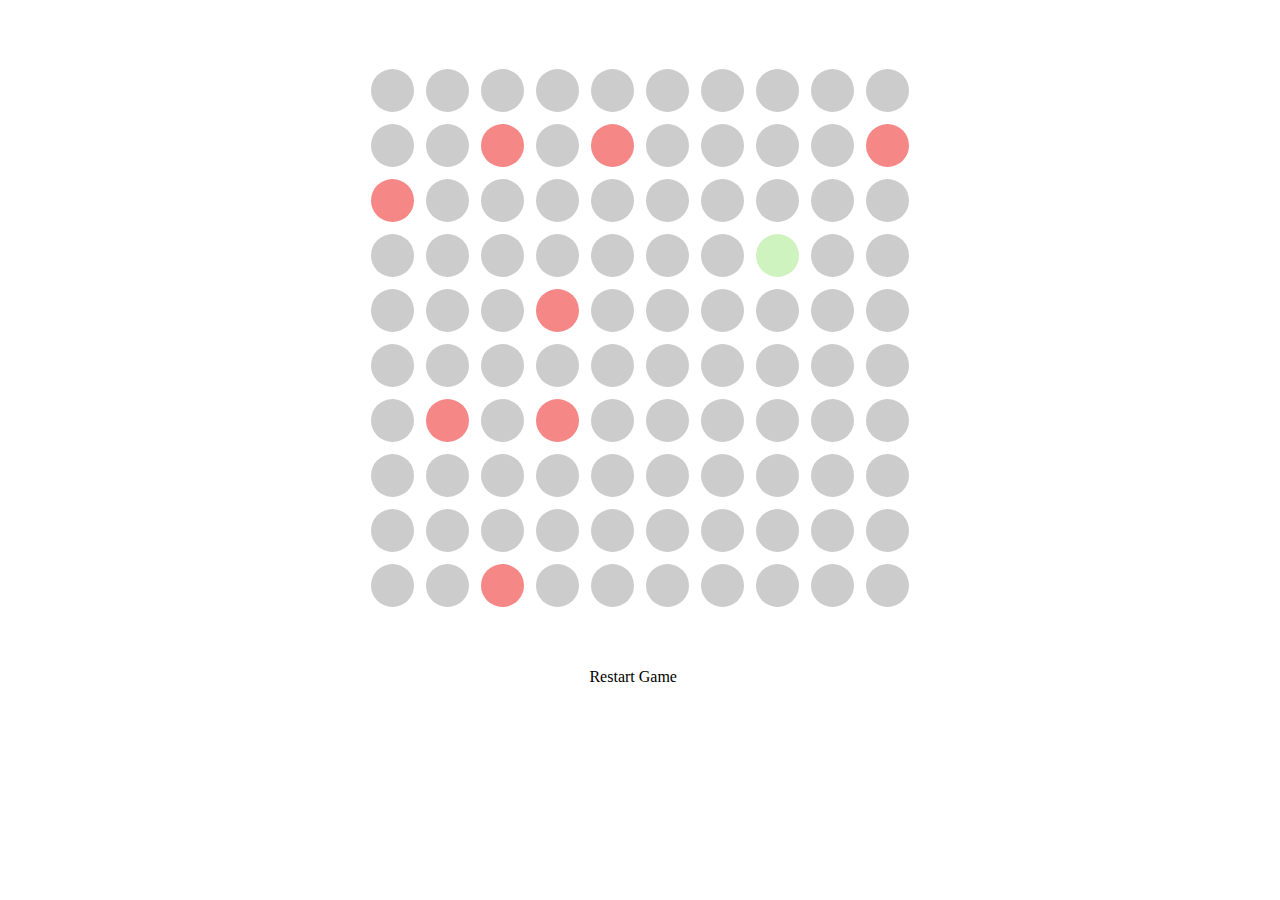
==== public_html/circle.html @ 14090bde "SASS Update" ====
<!DOCTYPE html>
<html>
    <head>
        <title>MEOW~!</title>
        <meta charset="UTF-8">
        <meta name="viewport" content="width=device-width, initial-scale=1.0">
        <script src="http://ajax.googleapis.com/ajax/libs/jquery/1.11.1/jquery.min.js"></script>
        <link rel="stylesheet" type="text/css" href="css/style.css">
        <style type="text/css">
            div{
                border-radius:50%;
            }
        </style>
        <script>
            var newX, newY, intendedDirection; //global
            $(document).ready(function() {
                var arr = [];
                for (var x = 0; x < 12; x++) { // generate the map
                    arr[x] = [];
                    for (var y = 0; y < 12; y++) {
                        if (x === 0 || x === 11 || y === 0 || y === 11) { // invisible border for escape
                            arr[x][y] = $('<div>').addClass("platform_exit").attr("id", x + "-" + y);
                        }
                        else {
                            arr[x][y] = $('<div>').addClass("platform").attr("id", x + "-" + y);
                        }
                        arr[x][y].appendTo('div.container');
                    }
                }
//                    setTimeout(function() {
//                     $('<div class="platform"/>').appendTo('div.container');
//                    }, 25*i);
                cat_x = getRandInt(); // called only once on load
                cat_y = getRandInt();
                intendedDirection = Math.floor((Math.random() * 7) + 1); // randomly selects a direction to start 1-8 (NOTE: can make 1-4 so starts easier)
                $("div#" + cat_x + "-" + cat_y).addClass("active");
                for (var z = 0; z < 8; z++) { // generate z initial blocks
                    var randX = Math.floor((Math.random() * 10) + 1);
                    var randY = Math.floor((Math.random() * 10) + 1);
                    if ($("div#" + randX + "-" + randY).hasClass("active")) {
                        z--; // increment one more time to randomly generate a fence
                    }
                    else {
                        $("div#" + randX + "-" + randY).addClass("blocked");
                    }
                }
                $(".platform").click(function() {
                    $(this).addClass("blocked");
                    findPath(cat_x, cat_y, intendedDirection);
                });
                $("div.button").click(function() {
                    location.reload();
                });
            });
            function findPath(x, y, direction) { //NOTE: x is up/down. y is left/right. x-1 is up 1. y-1 is left 1      
                var pathFinding;
                var randSide = Math.floor((Math.random() * 2) + 1);
                switch (direction) {
                    case 1:
                        randSide == 1 ? pathFinding = [1, 5, 7, 2, 4, 6, 8, 3] : pathFinding = [1, 7, 5, 2, 4, 6, 8, 3];
                        break;
                    case 2:
                        randSide == 1 ? pathFinding = [2, 7, 8, 1, 3, 5, 6, 4] : pathFinding = [2, 8, 7, 1, 3, 5, 6, 4];
                        break;
                    case 3:
                        randSide == 1 ? pathFinding = [3, 6, 8, 2, 4, 5, 7, 1] : pathFinding = [3, 8, 6, 2, 4, 5, 7, 1];
                        break;
                    case 4:
                        randSide == 1 ? pathFinding = [4, 5, 6, 3, 1, 7, 8, 2] : pathFinding = [4, 6, 5, 3, 1, 7, 8, 2];
                        break;
                    case 5:
                        randSide == 1 ? pathFinding = [5, 4, 1, 6, 7, 3, 2, 8] : pathFinding = [5, 1, 4, 6, 7, 3, 2, 8];
                        break;
                    case 6:
                        randSide == 1 ? pathFinding = [6, 4, 3, 8, 5, 1, 2, 7] : pathFinding = [6, 3, 4, 8, 5, 1, 2, 7];
                        break;
                    case 7:
                        randSide == 1 ? pathFinding = [7, 1, 2, 5, 8, 4, 3, 6] : pathFinding = [7, 2, 1, 5, 8, 4, 3, 6];
                        break;
                    case 8:
                        randSide == 1 ? pathFinding = [8, 2, 3, 6, 7, 4, 1, 5] : pathFinding = [8, 3, 2, 6, 7, 4, 1, 5];
                        break;
                }
                for (i = 0; i < 8; i++) {
                    if (window["direction".concat(pathFinding[i])](x, y)) {
                        $("div#" + x + "-" + y).removeClass("active") // moved. Change preoccupied color to neutral
                        $("div#" + newX + "-" + newY).addClass("active"); // new position
                        if ($("div#" + newX + "-" + newY).hasClass("platform_exit")) {
                            alert("Uh-oh. The cat has escaped. YOU LOST!");
                        }
                        cat_x = newX;
                        cat_y = newY; // update new cat location
                        intendedDirection = pathFinding[i]; // gets intended direction
                        break;
                    }
                    else if (i >= 7) { // last loop and break didn't trigger so all paths failed.
                        alert("YOU WON!!");
                    }
                }
            }

            //NOTE: positioned in way that opposite directions are placed furthest apart
            function direction1(x, y) {
                if (!$("div#" + x + "-" + (y - 1)).hasClass("blocked")) { // left
                    newX = x;
                    newY = y - 1;
                    return true;
                }
                return false;
            }
            function direction2(x, y) {
                if (!$("div#" + (x + 1) + "-" + y).hasClass("blocked")) { // down
                    newX = x + 1;
                    newY = y;
                    return true;
                }
                return false;
            }
            function direction3(x, y) {
                if (!$("div#" + x + "-" + (y + 1)).hasClass("blocked")) { // right
                    newX = x;
                    newY = y + 1;
                    return true;
                }
                return false;
            }
            function direction4(x, y) {
                if (!$("div#" + (x - 1) + "-" + y).hasClass("blocked")) { // up
                    newX = x - 1;
                    newY = y;
                    return true;
                }
                return false;
            }
            function direction5(x, y) {
                if (!$("div#" + (x - 1) + "-" + (y - 1)).hasClass("blocked")) { // top-left
                    newX = x - 1;
                    newY = y - 1;
                    return true;
                }
                return false;
            }
            function direction6(x, y) {
                if (!$("div#" + (x - 1) + "-" + (y + 1)).hasClass("blocked")) { // top-right
                    newX = x - 1;
                    newY = y + 1;
                    return true;
                }
                return false;
            }
            function direction7(x, y) {
                if (!$("div#" + (x + 1) + "-" + (y - 1)).hasClass("blocked")) { // bottom-left
                    newX = x + 1;
                    newY = y - 1;
                    return true;
                }
                return false;
            }
            function direction8(x, y) {
                if (!$("div#" + (x + 1) + "-" + (y + 1)).hasClass("blocked")) { // bottom-right
                    newX = x + 1;
                    newY = y + 1;
                    return true;
                }
                return false;
            }

            function getRandInt() { // returns random # 4-5
                return Math.floor((Math.random() * 5) + 4);
            }

        </script>
    </head>
    <body>
        <div class="container"></div>
        <div class="button">Restart Game</div>
    </body>
</html>
---- public_html/css/style.css ----
/* ----------------------------------------- */
.hex-container {
  width: 750px;
  margin: auto;
  line-height: 1.3; }

.button {
  width: 8%;
  margin-left: auto;
  margin-right: auto; }

.button:hover {
  cursor: pointer; }

ol.even {
  width: 700px;
  position: relative;
  left: 1.63636em; }

ol.odd {
  width: 700px;
  position: relative;
  margin-top: -6.5%;
  margin-bottom: -6.5%; }

.hex {
  position: relative;
  margin: 1em auto;
  width: 1.8em;
  height: 3.06em;
  border-radius: 1em/.04em;
  background: #ccc;
  -webkit-transform: rotate(-90deg);
      -ms-transform: rotate(-90deg);
          transform: rotate(-90deg);
  display: inline-block;
  margin-right: 1.74757em;
  -webkit-transition: all 150ms ease-in-out;
          transition: all 150ms ease-in-out; }

.hex:before, .hex:after {
  position: absolute;
  width: inherit;
  height: inherit;
  border-radius: inherit;
  background: inherit;
  content: ''; }

.hex:before {
  -webkit-transform: rotate(60deg);
      -ms-transform: rotate(60deg);
          transform: rotate(60deg); }

.hex:after {
  -webkit-transform: rotate(-60deg);
      -ms-transform: rotate(-60deg);
          transform: rotate(-60deg); }

.hex:hover {
  background: #F58787;
  cursor: pointer; }

.platform, .platform_exit {
  position: relative;
  background-color: #ccc;
  height: 43px;
  width: 43px;
  margin: 6px;
  float: left;
  -webkit-transition: all 150ms ease-in-out;
          transition: all 150ms ease-in-out; }

.platform_exit {
  background-color: white !important; }

.platform:hover, .blocked {
  background: #F58787; }

.container {
  position: relative;
  width: 660px;
  height: 660px;
  margin: auto; }

.active {
  background-color: #cff3bf !important; }
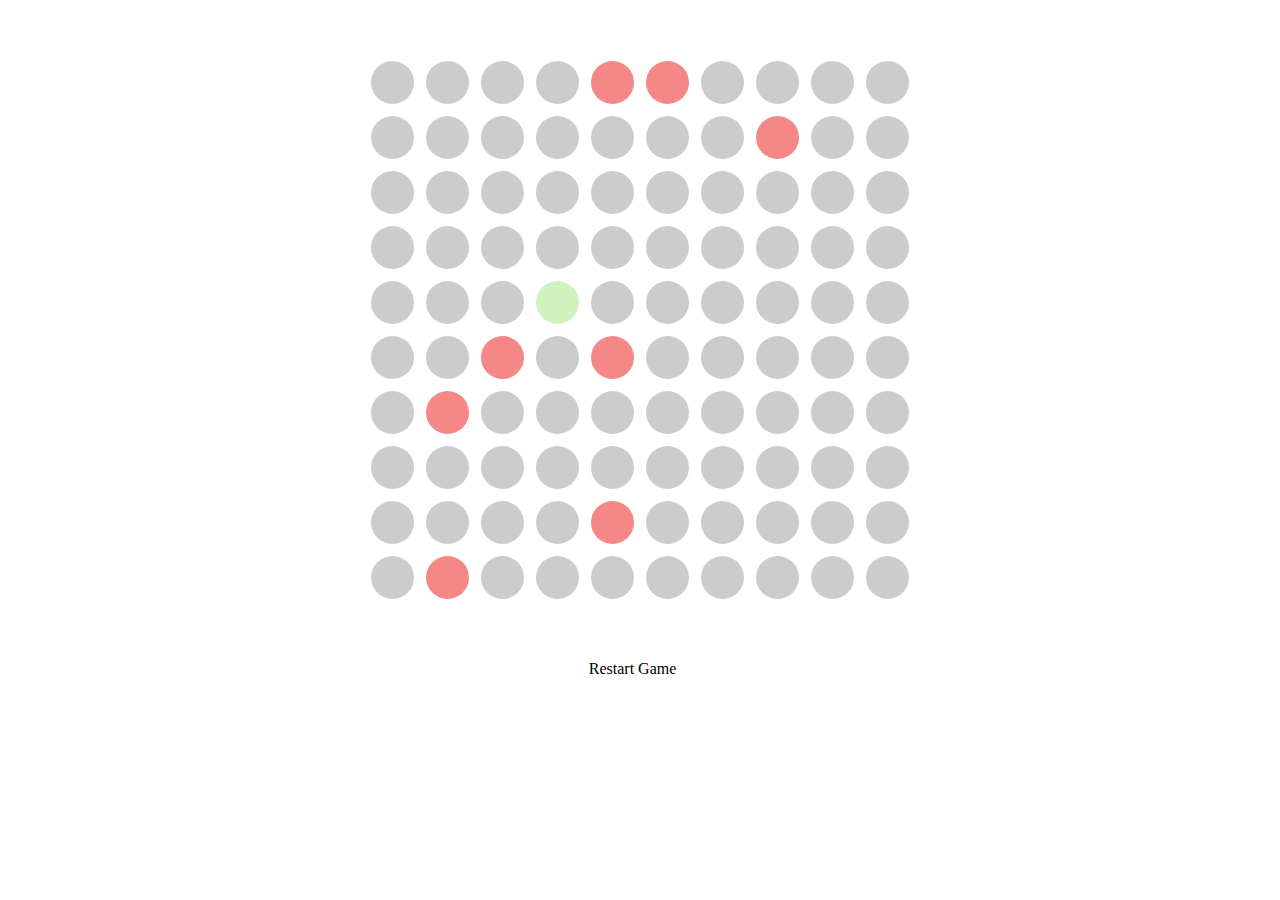
==== commit 49d7f6f9: "Resolved glitches with on click events" ====
--- a/public_html/circle.html
+++ b/public_html/circle.html
@@ -14,6 +14,10 @@
         <script>
             var newX, newY, intendedDirection; //global
             $(document).ready(function() {
+                $(document).on('click', ".platform:not('.active')", function() {
+                    $(this).addClass("blocked");
+                    findPath(cat_x, cat_y, intendedDirection);
+                });
                 var arr = [];
                 for (var x = 0; x < 12; x++) { // generate the map
                     arr[x] = [];
@@ -27,9 +31,6 @@
                         arr[x][y].appendTo('div.container');
                     }
                 }
-//                    setTimeout(function() {
-//                     $('<div class="platform"/>').appendTo('div.container');
-//                    }, 25*i);
                 cat_x = getRandInt(); // called only once on load
                 cat_y = getRandInt();
                 intendedDirection = Math.floor((Math.random() * 7) + 1); // randomly selects a direction to start 1-8 (NOTE: can make 1-4 so starts easier)
@@ -44,10 +45,6 @@
                         $("div#" + randX + "-" + randY).addClass("blocked");
                     }
                 }
-                $(".platform").click(function() {
-                    $(this).addClass("blocked");
-                    findPath(cat_x, cat_y, intendedDirection);
-                });
                 $("div.button").click(function() {
                     location.reload();
                 });
--- a/public_html/css/style.css
+++ b/public_html/css/style.css
@@ -1,4 +1,7 @@
 /* ----------------------------------------- */
+body {
+  margin: 0px; }
+
 .hex-container {
   width: 750px;
   margin: auto;
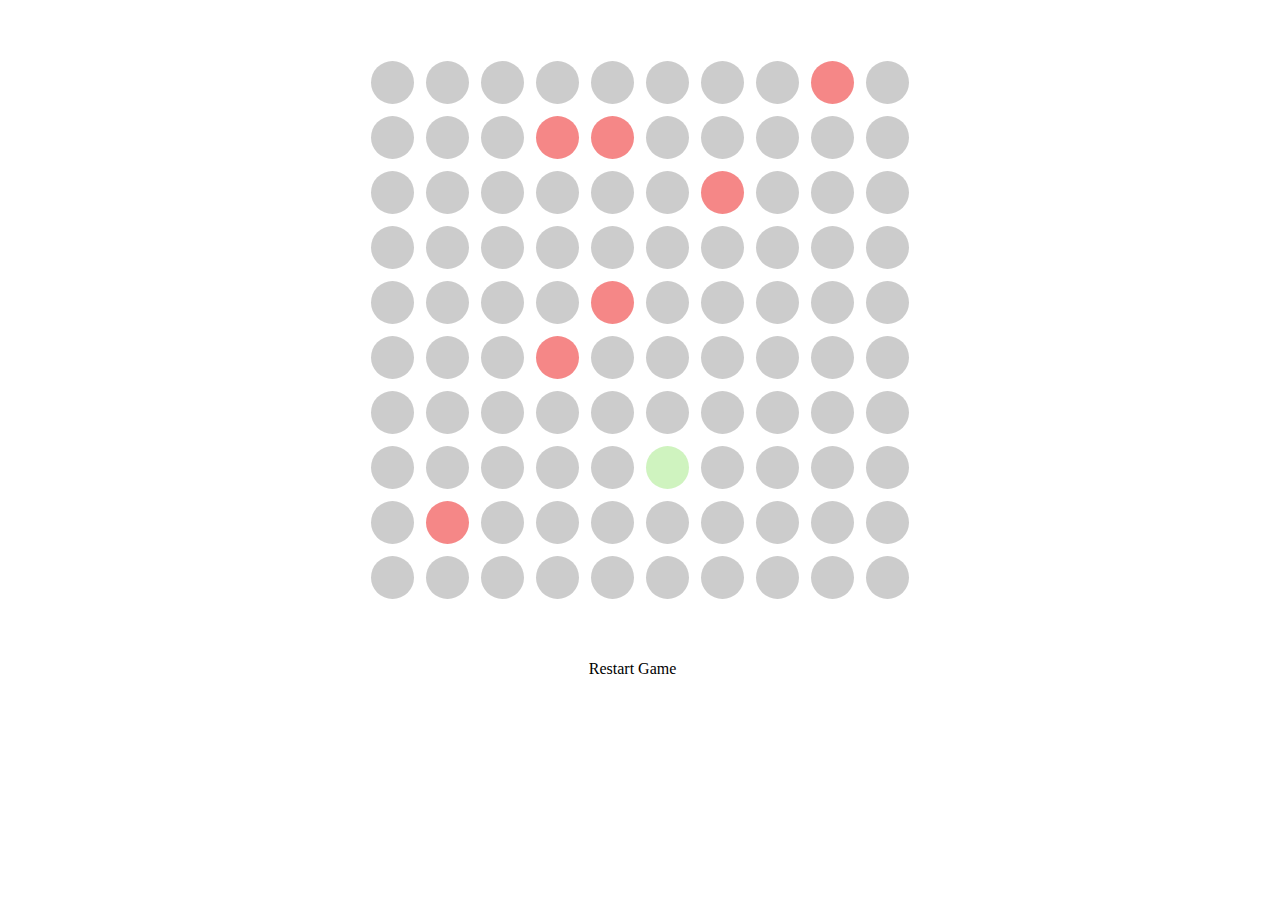
==== commit f5f47a80: "Local JQuery Referencing" ====
--- a/public_html/circle.html
+++ b/public_html/circle.html
@@ -4,7 +4,7 @@
         <title>MEOW~!</title>
         <meta charset="UTF-8">
         <meta name="viewport" content="width=device-width, initial-scale=1.0">
-        <script src="http://ajax.googleapis.com/ajax/libs/jquery/1.11.1/jquery.min.js"></script>
+        <script type="text/javascript" src="js/jquery-2.1.1.min.js"></script>
         <link rel="stylesheet" type="text/css" href="css/style.css">
         <style type="text/css">
             div{
@@ -45,6 +45,7 @@
                         $("div#" + randX + "-" + randY).addClass("blocked");
                     }
                 }
+
                 $("div.button").click(function() {
                     location.reload();
                 });
@@ -165,7 +166,6 @@
             function getRandInt() { // returns random # 4-5
                 return Math.floor((Math.random() * 5) + 4);
             }
-
         </script>
     </head>
     <body>
--- a/public_html/css/style.css
+++ b/public_html/css/style.css
@@ -83,7 +83,27 @@
   position: relative;
   width: 660px;
   height: 660px;
-  margin: auto; }
+  margin-left: auto;
+  margin-right: auto; }
+
+.wrapper {
+  position: relative;
+  margin-top: -660px;
+  width: 660px;
+  height: 660px;
+  margin-left: auto;
+  margin-right: auto;
+  -webkit-filter: blur(5px);
+  -moz-filter: blur(5px);
+  -ms-filter: blur(5px);
+  filter: blur(5px);
+  opacity: 0.8;
+  -webkit-transition: -webkit-filter .50s; }
+
+.cover {
+  width: 100%;
+  height: 660px;
+  background-color: rgba(0, 0, 0, 0.7); }
 
 .active {
   background-color: #cff3bf !important; }
